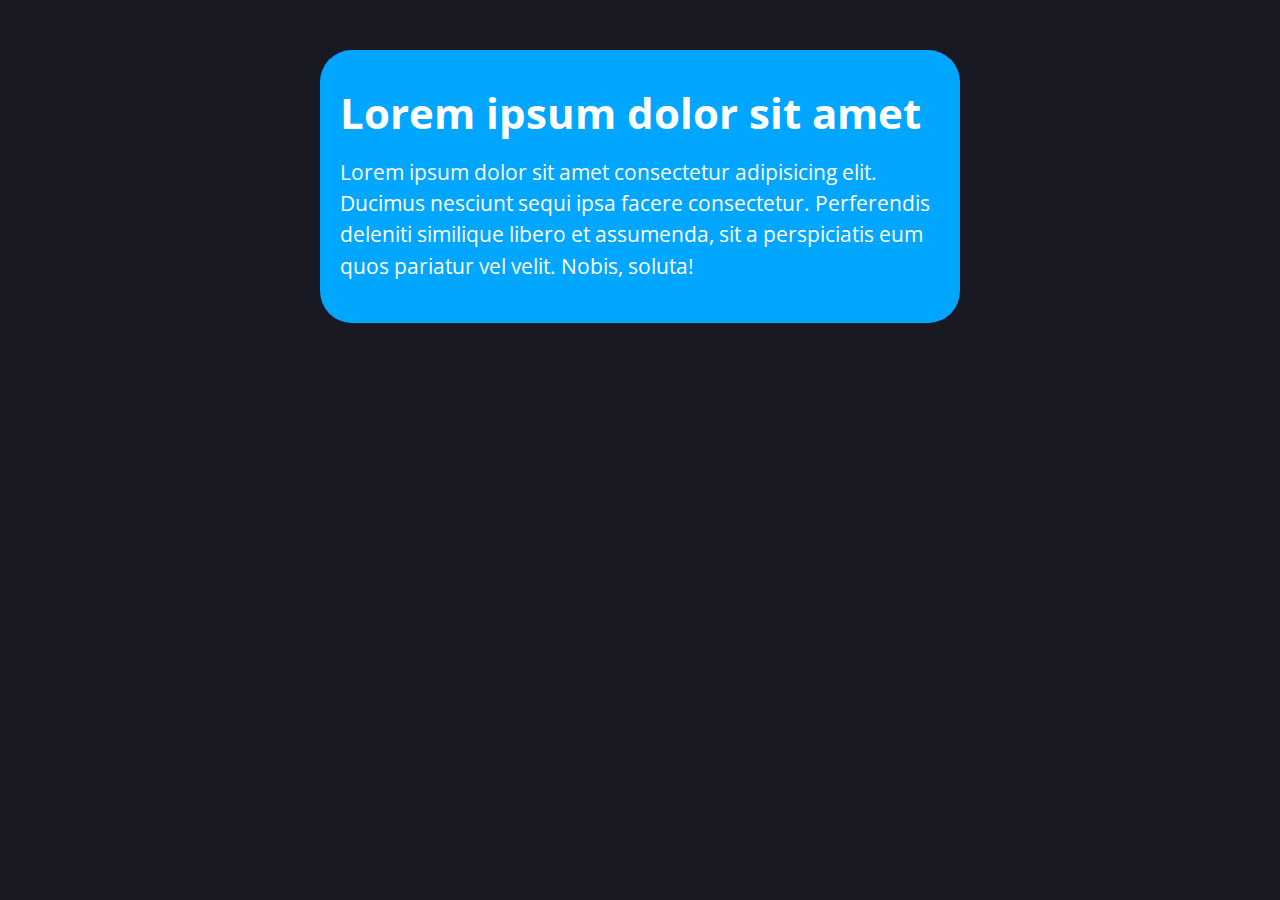
==== Secao 3 - JavaScript - Logica de programacao/7 Exercicio (unindo tudo aprendido até aqui e mais)/index.html @ 23111427 "Criação do modelo padrão" ====
<!DOCTYPE html>
<html lang="pt-BR">
  <head>
    <meta charset="UTF-8" />
    <meta name="viewport" content="width=device-width, initial-scale=1.0" />
    <title>Modelo</title>
    <link rel="stylesheet" href="assets/css/style.css" />
  </head>
  <body>
    <section class="container">
      <h1>Lorem ipsum dolor sit amet</h1>
      <p>
        Lorem ipsum dolor sit amet consectetur adipisicing elit. Ducimus
        nesciunt sequi ipsa facere consectetur. Perferendis deleniti similique
        libero et assumenda, sit a perspiciatis eum quos pariatur vel velit.
        Nobis, soluta!
      </p>
      </form>
    </section>
    <script src="assets/js/main.js"></script>
  </body>
</html>
---- Secao 3 - JavaScript - Logica de programacao/7 Exercicio (unindo tudo aprendido até aqui e mais)/assets/css/style.css ----
@import url('https://fonts.googleapis.com/css2?family=Open+Sans:ital,wght@0,300..800;1,300..800&display=swap');

:root {
    --primary-color: #191923;
    --secondary-color: #00A6FF;
    --terciary-color: #F39237;

}

* {
    box-sizing: border-box;
    outline: 0;

}

body {
    background: var(--primary-color);
    color: #fff;
    margin: 0;
    padding: 0;
    font-family: 'Open sans', sans-serif;
    font-size: 1.3em;
    line-height: 1.5em;

}

.container {
    max-width: 640px;
    margin: 50px auto;
    background-color: var(--secondary-color);
    padding: 20px;
    border-radius: 32px;

}

form input,
form label,
form button {
    display: block;
    width: 100%;
    margin-bottom: 10px;

}
form input {
    font-size: 24px;
    height: 50px;
    padding: 0 20px;

}
form input:focus {
    border: none;
   outline: 2px solid var(--terciary-color);

}
form button {
    border: none;
    background: var(--terciary-color);
    font-size: 18px;
    font-weight: 700;
    color: #fff;
    height: 50px;
    cursor: pointer;
    margin-top: 30px;
    
}
form button:hover {
    outline: var(--secondary-color);

}
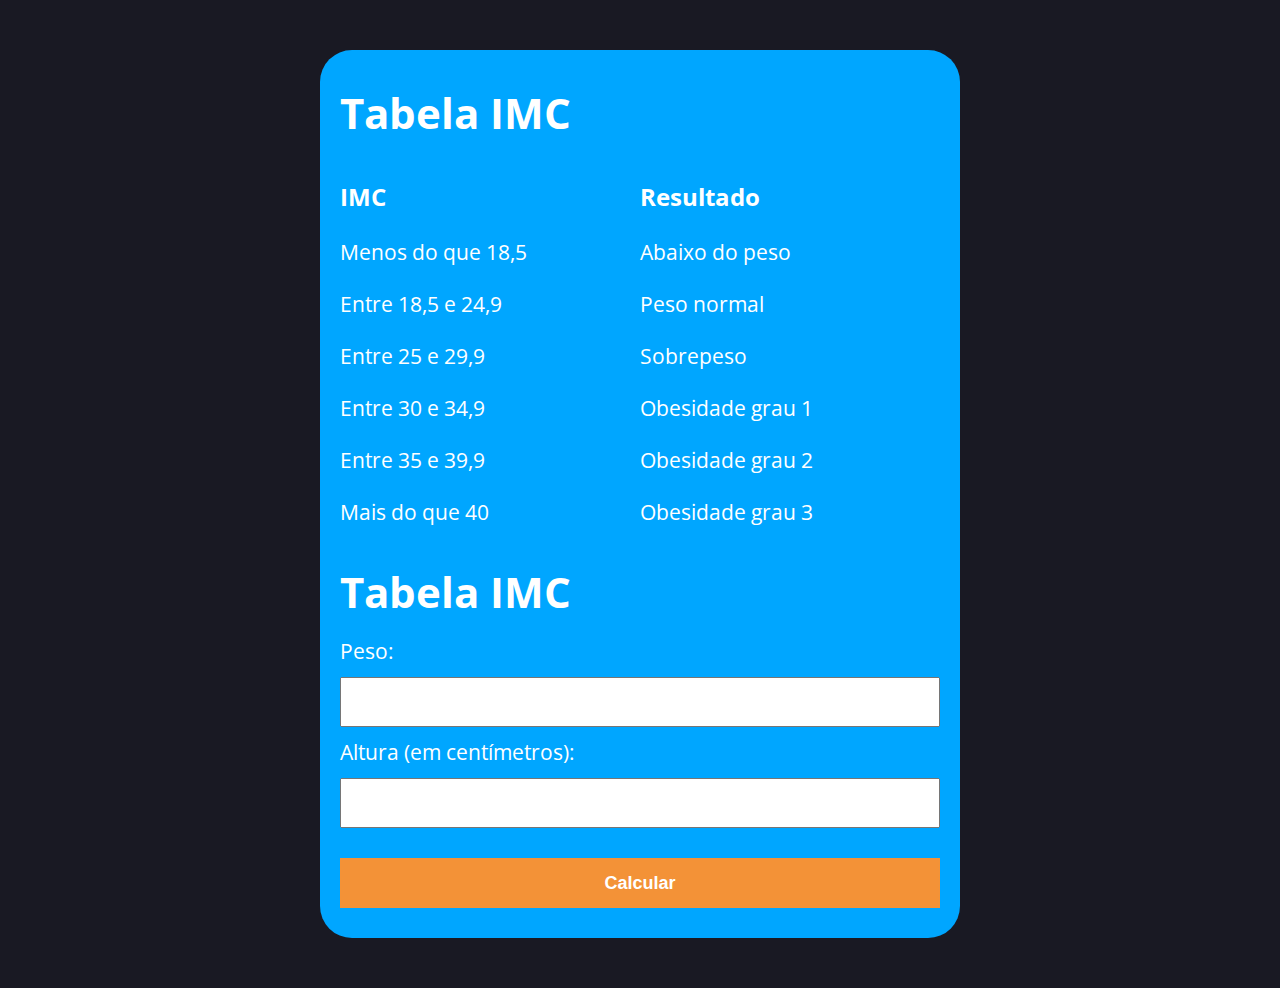
==== commit f8832e02: "Calculadora IMC completa" ====
--- a/Secao 3 - JavaScript - Logica de programacao/7 Exercicio (unindo tudo aprendido até aqui e mais)/index.html
+++ b/Secao 3 - JavaScript - Logica de programacao/7 Exercicio (unindo tudo aprendido até aqui e mais)/index.html
@@ -7,16 +7,38 @@
     <link rel="stylesheet" href="assets/css/style.css" />
   </head>
   <body>
-    <section class="container">
-      <h1>Lorem ipsum dolor sit amet</h1>
-      <p>
-        Lorem ipsum dolor sit amet consectetur adipisicing elit. Ducimus
-        nesciunt sequi ipsa facere consectetur. Perferendis deleniti similique
-        libero et assumenda, sit a perspiciatis eum quos pariatur vel velit.
-        Nobis, soluta!
-      </p>
+    <main class="container">
+      <h1>Tabela IMC</h1>
+      <article>
+        <div>
+          <h3>IMC</h3>
+          <p>Menos do que 18,5</p>
+          <p>Entre 18,5 e 24,9</p>
+          <p>Entre 25 e 29,9</p>
+          <p>Entre 30 e 34,9</p>
+          <p>Entre 35 e 39,9</p>
+          <p>Mais do que 40</p>
+        </div>
+        <div>
+          <h3>Resultado</h3>
+          <p>Abaixo do peso</p>
+          <p>Peso normal</p>
+          <p>Sobrepeso</p>
+          <p>Obesidade grau 1</p>
+          <p>Obesidade grau 2</p>
+          <p>Obesidade grau 3</p>
+        </div>
+      </article>
+      <h1>Tabela IMC</h1>
+      <form action="" class="form">
+        <label for="input-weight">Peso:</label>
+        <input type="number" id="input-weight">
+        <label for="input-height">Altura (em centímetros):</label>
+        <input type="number" id="input-height">
+        <button>Calcular</button>
       </form>
-    </section>
+      <div class="result"></div>
+    </main>
     <script src="assets/js/main.js"></script>
   </body>
 </html>--- a/Secao 3 - JavaScript - Logica de programacao/7 Exercicio (unindo tudo aprendido até aqui e mais)/assets/css/style.css
+++ b/Secao 3 - JavaScript - Logica de programacao/7 Exercicio (unindo tudo aprendido até aqui e mais)/assets/css/style.css
@@ -33,6 +33,16 @@
 
 }
 
+article {
+    display: flex;
+
+}
+
+div {
+    flex: 1;
+
+}
+
 form input,
 form label,
 form button {
@@ -41,17 +51,20 @@
     margin-bottom: 10px;
 
 }
+
 form input {
     font-size: 24px;
     height: 50px;
     padding: 0 20px;
 
 }
+
 form input:focus {
     border: none;
-   outline: 2px solid var(--terciary-color);
+    outline: 2px solid var(--terciary-color);
 
 }
+
 form button {
     border: none;
     background: var(--terciary-color);
@@ -61,10 +74,10 @@
     height: 50px;
     cursor: pointer;
     margin-top: 30px;
-    
+
 }
+
 form button:hover {
     outline: var(--secondary-color);
 
-}
-
+}